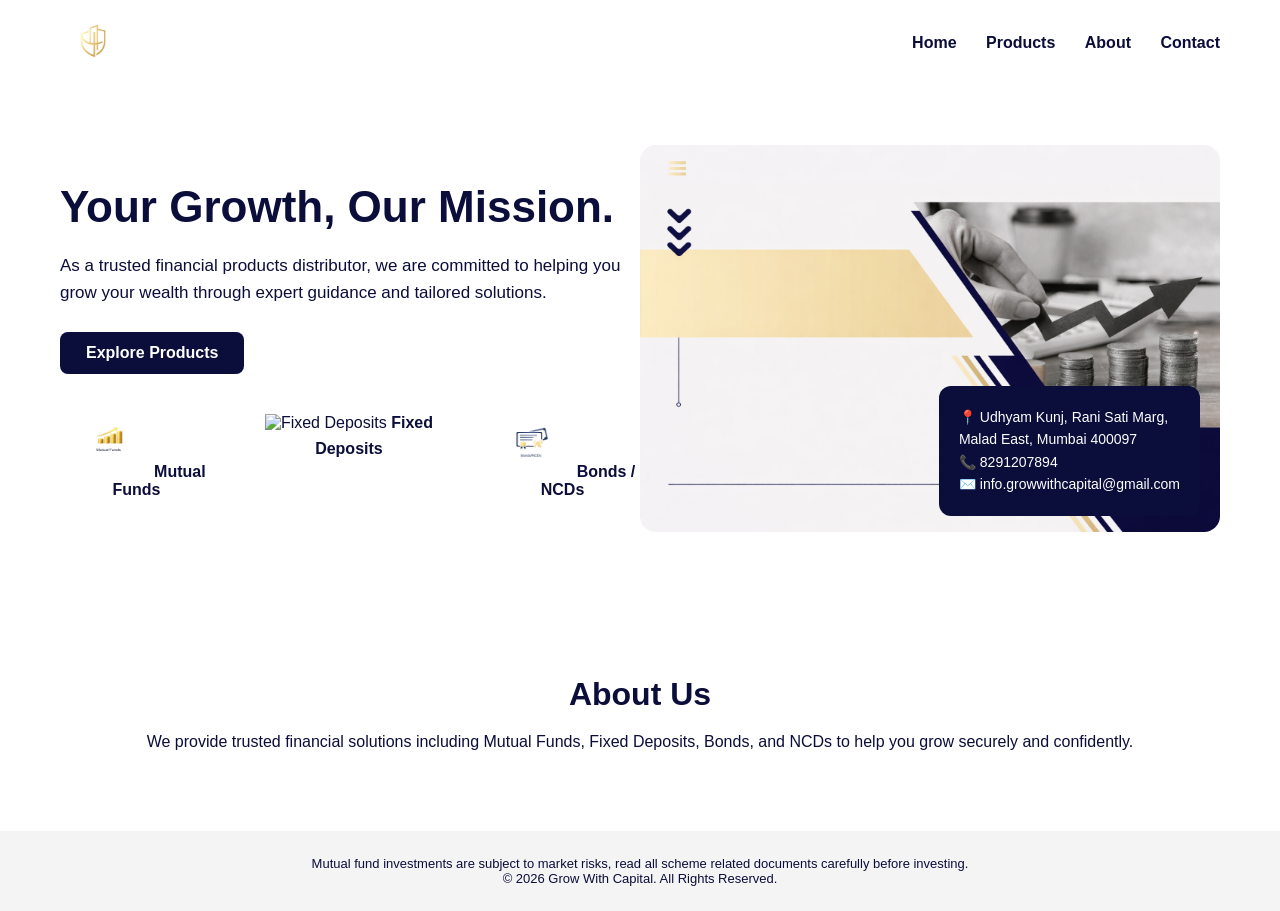
==== index.html @ dd1ecbf8 "Add files via upload" ====
<!DOCTYPE html>
<html lang="en">
<head>
  <meta charset="UTF-8" />
  <meta name="viewport" content="width=device-width, initial-scale=1.0" />
  <title>Grow With Capital – Financial Services</title>
  <link rel="stylesheet" href="style.css" />
</head>
<body>

<!-- HEADER -->
<header class="header">
  <img src="logo.png" class="logo" alt="Grow With Capital">
  <nav>
    <a href="index.html">Home</a>
    <a href="products.html">Products</a>
    <a href="#about">About</a>
    <a href="#contact">Contact</a>
  </nav>
</header>

<!-- HERO -->
<section class="hero">
  <div class="hero-left">
    <h1>Your Growth, Our Mission.</h1>
    <p>
      As a trusted financial products distributor, we are committed to helping
      you grow your wealth through expert guidance and tailored solutions.
    </p>

    <a href="products.html" class="btn">Explore Products</a>

    <!-- INLINE PRODUCTS -->
    <div class="home-products">
      <div class="home-product">
        <img src="mutual-fund.png" alt="Mutual Funds">
        <span>Mutual Funds</span>
      </div>
      <div class="home-product">
        <img src="fixed-deposit.png" alt="Fixed Deposits">
        <span>Fixed Deposits</span>
      </div>
      <div class="home-product">
        <img src="bonds-ncds.png" alt="Bonds / NCDs">
        <span>Bonds / NCDs</span>
      </div>
    </div>
  </div>

  <!-- RIGHT SIDE IMAGE + CONTACT PANEL -->
  <div class="hero-right">
    <img src="hero-bg.png" alt="Finance Growth">

    <div class="contact-panel">
      <p>📍 Udhyam Kunj, Rani Sati Marg,<br>Malad East, Mumbai 400097</p>
      <p>📞 8291207894</p>
      <p>✉️ info.growwithcapital@gmail.com</p>
    </div>
  </div>
</section>

<!-- ABOUT -->
<section id="about" class="about">
  <h2>About Us</h2>
  <p>
    We provide trusted financial solutions including Mutual Funds, Fixed
    Deposits, Bonds, and NCDs to help you grow securely and confidently.
  </p>
</section>

<!-- FOOTER -->
<footer id="contact">
  <p>
    Mutual fund investments are subject to market risks, read all scheme related
    documents carefully before investing.
  </p>
  <p>© 2026 Grow With Capital. All Rights Reserved.</p>
</footer>

</body>
</html>
---- style.css ----
* {
  margin: 0;
  padding: 0;
  box-sizing: border-box;
  font-family: Arial, sans-serif;
}

body {
  color: #0b0d3a;
}

/* HEADER */
.header {
  display: flex;
  justify-content: space-between;
  align-items: center;
  padding: 20px 60px;
}

.logo {
  height: 45px;
}

nav a {
  margin-left: 25px;
  text-decoration: none;
  font-weight: 600;
  color: #0b0d3a;
}

/* HERO */
.hero {
  display: flex;
  padding: 60px;
  align-items: center;
}

.hero-left {
  width: 50%;
}

.hero-left h1 {
  font-size: 44px;
  margin-bottom: 20px;
}

.hero-left p {
  font-size: 17px;
  line-height: 1.6;
  margin-bottom: 25px;
}

.btn {
  display: inline-block;
  padding: 12px 26px;
  background: #0b0d3a;
  color: #fff;
  border-radius: 8px;
  text-decoration: none;
  font-weight: 600;
}

/* INLINE PRODUCTS */
.home-products {
  display: flex;
  gap: 40px;
  margin-top: 40px;
}

.home-product {
  text-align: center;
}

.home-product img {
  height: 55px;
  margin-bottom: 8px;
}

.home-product span {
  font-weight: 600;
}

/* RIGHT SIDE */
.hero-right {
  width: 50%;
  position: relative;
}

.hero-right img {
  width: 100%;
  border-radius: 16px;
}

.contact-panel {
  position: absolute;
  bottom: 20px;
  right: 20px;
  background: #0b0d3a;
  color: #fff;
  padding: 20px;
  border-radius: 12px;
  font-size: 14px;
  line-height: 1.6;
}

/* ABOUT */
.about {
  padding: 80px 60px;
  text-align: center;
}

.about h2 {
  font-size: 32px;
  margin-bottom: 20px;
}

/* FOOTER */
footer {
  padding: 25px;
  text-align: center;
  font-size: 13px;
  background: #f4f4f4;
}
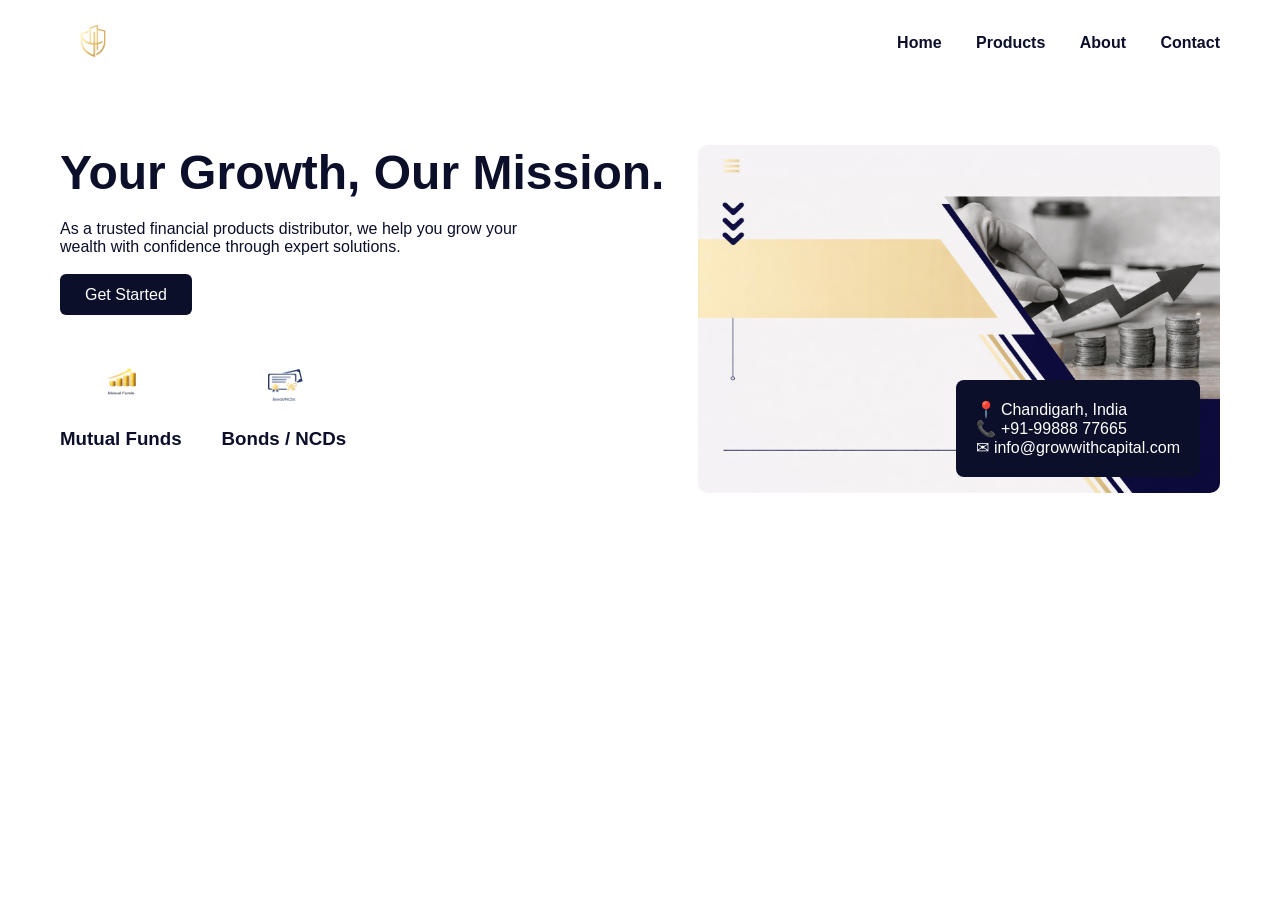
==== commit 420d5b45: "Add files via upload" ====
--- a/index.html
+++ b/index.html
@@ -2,15 +2,14 @@
 <html lang="en">
 <head>
   <meta charset="UTF-8" />
-  <meta name="viewport" content="width=device-width, initial-scale=1.0" />
-  <title>Grow With Capital – Financial Services</title>
+  <title>Grow With Capital</title>
   <link rel="stylesheet" href="style.css" />
 </head>
 <body>
 
-<!-- HEADER -->
-<header class="header">
-  <img src="logo.png" class="logo" alt="Grow With Capital">
+<!-- NAVBAR -->
+<header class="navbar">
+  <img src="logo.png" class="logo" />
   <nav>
     <a href="index.html">Home</a>
     <a href="products.html">Products</a>
@@ -19,63 +18,44 @@
   </nav>
 </header>
 
-<!-- HERO -->
+<!-- HERO SECTION -->
 <section class="hero">
-  <div class="hero-left">
+
+  <!-- LEFT CONTENT -->
+  <div class="hero-content">
     <h1>Your Growth, Our Mission.</h1>
     <p>
-      As a trusted financial products distributor, we are committed to helping
-      you grow your wealth through expert guidance and tailored solutions.
+      As a trusted financial products distributor, we help you grow your
+      wealth with confidence through expert solutions.
     </p>
+    <a href="products.html" class="btn">Get Started</a>
 
-    <a href="products.html" class="btn">Explore Products</a>
+    <!-- PRODUCT PREVIEW (NOT A SEPARATE SECTION) -->
+    <div class="product-preview">
+      <div class="product-card">
+        <img src="mutual-fund.png">
+        <h3>Mutual Funds</h3>
+      </div>
 
-    <!-- INLINE PRODUCTS -->
-    <div class="home-products">
-      <div class="home-product">
-        <img src="mutual-fund.png" alt="Mutual Funds">
-        <span>Mutual Funds</span>
-      </div>
-      <div class="home-product">
-        <img src="fixed-deposit.png" alt="Fixed Deposits">
-        <span>Fixed Deposits</span>
-      </div>
-      <div class="home-product">
-        <img src="bonds-ncds.png" alt="Bonds / NCDs">
-        <span>Bonds / NCDs</span>
+      <div class="product-card">
+        <img src="bonds-ncds.png">
+        <h3>Bonds / NCDs</h3>
       </div>
     </div>
   </div>
 
-  <!-- RIGHT SIDE IMAGE + CONTACT PANEL -->
-  <div class="hero-right">
-    <img src="hero-bg.png" alt="Finance Growth">
+  <!-- RIGHT BLUE PANEL -->
+  <div class="hero-side">
+    <img src="hero-bg.png" class="hero-image">
 
-    <div class="contact-panel">
-      <p>📍 Udhyam Kunj, Rani Sati Marg,<br>Malad East, Mumbai 400097</p>
-      <p>📞 8291207894</p>
-      <p>✉️ info.growwithcapital@gmail.com</p>
+    <div class="contact-box">
+      <p>📍 Chandigarh, India</p>
+      <p>📞 +91-99888 77665</p>
+      <p>✉ info@growwithcapital.com</p>
     </div>
   </div>
+
 </section>
-
-<!-- ABOUT -->
-<section id="about" class="about">
-  <h2>About Us</h2>
-  <p>
-    We provide trusted financial solutions including Mutual Funds, Fixed
-    Deposits, Bonds, and NCDs to help you grow securely and confidently.
-  </p>
-</section>
-
-<!-- FOOTER -->
-<footer id="contact">
-  <p>
-    Mutual fund investments are subject to market risks, read all scheme related
-    documents carefully before investing.
-  </p>
-  <p>© 2026 Grow With Capital. All Rights Reserved.</p>
-</footer>
 
 </body>
 </html>
--- a/style.css
+++ b/style.css
@@ -6,11 +6,12 @@
 }
 
 body {
-  color: #0b0d3a;
+  background: #fff;
+  color: #0b0f2a;
 }
 
-/* HEADER */
-.header {
+/* NAVBAR */
+.navbar {
   display: flex;
   justify-content: space-between;
   align-items: center;
@@ -21,103 +22,96 @@
   height: 45px;
 }
 
-nav a {
-  margin-left: 25px;
+.navbar nav a {
+  margin-left: 30px;
   text-decoration: none;
+  color: #0b0f2a;
   font-weight: 600;
-  color: #0b0d3a;
 }
 
 /* HERO */
 .hero {
   display: flex;
   padding: 60px;
-  align-items: center;
+  position: relative;
 }
 
-.hero-left {
-  width: 50%;
+.hero-content {
+  width: 55%;
 }
 
-.hero-left h1 {
-  font-size: 44px;
+.hero-content h1 {
+  font-size: 48px;
   margin-bottom: 20px;
 }
 
-.hero-left p {
-  font-size: 17px;
-  line-height: 1.6;
-  margin-bottom: 25px;
+.hero-content p {
+  font-size: 16px;
+  max-width: 500px;
+  margin-bottom: 30px;
 }
 
 .btn {
-  display: inline-block;
-  padding: 12px 26px;
-  background: #0b0d3a;
+  background: #0b0f2a;
   color: #fff;
-  border-radius: 8px;
+  padding: 12px 25px;
   text-decoration: none;
-  font-weight: 600;
+  border-radius: 6px;
 }
 
-/* INLINE PRODUCTS */
-.home-products {
+/* PRODUCT PREVIEW */
+.product-preview {
   display: flex;
+  margin-top: 50px;
   gap: 40px;
-  margin-top: 40px;
 }
 
-.home-product {
+.product-card {
   text-align: center;
 }
 
-.home-product img {
-  height: 55px;
-  margin-bottom: 8px;
+.product-card img {
+  height: 60px;
+  margin-bottom: 10px;
 }
 
-.home-product span {
-  font-weight: 600;
-}
-
-/* RIGHT SIDE */
-.hero-right {
-  width: 50%;
+/* RIGHT PANEL */
+.hero-side {
+  width: 45%;
   position: relative;
 }
 
-.hero-right img {
+.hero-image {
   width: 100%;
-  border-radius: 16px;
+  border-radius: 10px;
 }
 
-.contact-panel {
+/* CONTACT BOX */
+.contact-box {
+  background: #0b0f2a;
+  color: #fff;
+  padding: 20px;
   position: absolute;
   bottom: 20px;
   right: 20px;
-  background: #0b0d3a;
-  color: #fff;
-  padding: 20px;
-  border-radius: 12px;
-  font-size: 14px;
-  line-height: 1.6;
+  border-radius: 8px;
 }
 
-/* ABOUT */
-.about {
-  padding: 80px 60px;
-  text-align: center;
+/* PRODUCTS PAGE */
+.products-page {
+  padding: 80px;
 }
 
-.about h2 {
-  font-size: 32px;
-  margin-bottom: 20px;
+.products-page h1 {
+  margin-bottom: 40px;
 }
 
-/* FOOTER */
-footer {
-  padding: 25px;
-  text-align: center;
-  font-size: 13px;
-  background: #f4f4f4;
+.product-detail {
+  display: flex;
+  gap: 30px;
+  margin-bottom: 40px;
 }
+
+.product-detail img {
+  height: 80px;
+}
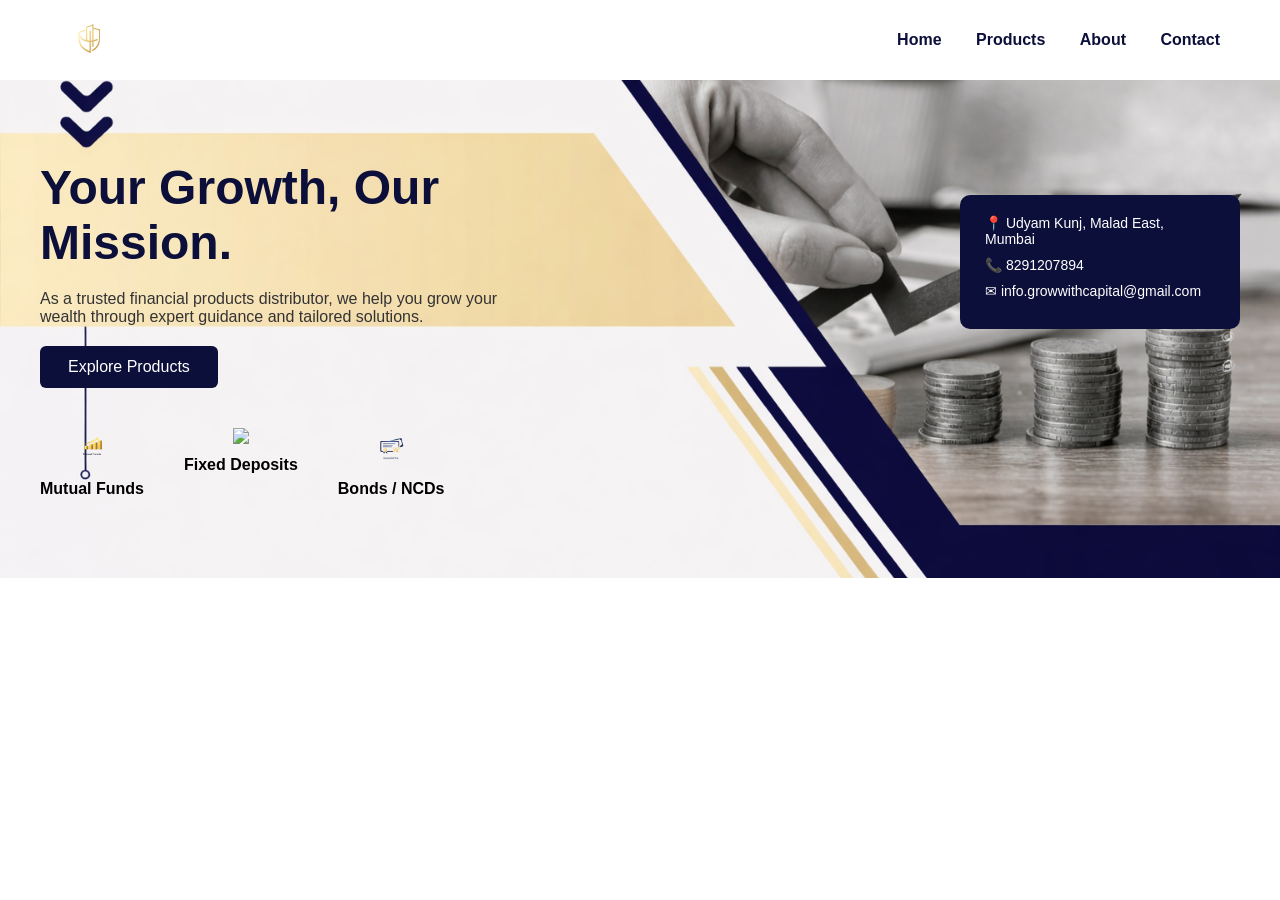
==== commit 7974cdd3: "Add files via upload" ====
--- a/index.html
+++ b/index.html
@@ -7,54 +7,56 @@
 </head>
 <body>
 
-<!-- NAVBAR -->
 <header class="navbar">
   <img src="logo.png" class="logo" />
   <nav>
     <a href="index.html">Home</a>
     <a href="products.html">Products</a>
-    <a href="#about">About</a>
-    <a href="#contact">Contact</a>
+    <a href="#">About</a>
+    <a href="#">Contact</a>
   </nav>
 </header>
 
 <!-- HERO SECTION -->
 <section class="hero">
+  <div class="hero-inner">
 
-  <!-- LEFT CONTENT -->
-  <div class="hero-content">
-    <h1>Your Growth, Our Mission.</h1>
-    <p>
-      As a trusted financial products distributor, we help you grow your
-      wealth with confidence through expert solutions.
-    </p>
-    <a href="products.html" class="btn">Get Started</a>
+    <!-- LEFT CONTENT -->
+    <div class="hero-text">
+      <h1>Your Growth, Our Mission.</h1>
+      <p>
+        As a trusted financial products distributor, we help you grow your
+        wealth through expert guidance and tailored solutions.
+      </p>
+      <a href="products.html" class="btn">Explore Products</a>
 
-    <!-- PRODUCT PREVIEW (NOT A SEPARATE SECTION) -->
-    <div class="product-preview">
-      <div class="product-card">
-        <img src="mutual-fund.png">
-        <h3>Mutual Funds</h3>
-      </div>
-
-      <div class="product-card">
-        <img src="bonds-ncds.png">
-        <h3>Bonds / NCDs</h3>
+      <!-- INLINE PRODUCTS (NOT A SEPARATE SECTION) -->
+      <div class="home-products">
+        <div>
+          <img src="mutual-fund.png" />
+          <span>Mutual Funds</span>
+        </div>
+        <div>
+          <img src="fixed-deposit.png" />
+          <span>Fixed Deposits</span>
+        </div>
+        <div>
+          <img src="bonds-ncds.png" />
+          <span>Bonds / NCDs</span>
+        </div>
       </div>
     </div>
+
+    <!-- RIGHT IMAGE AREA -->
+    <div class="hero-image">
+      <div class="contact-box">
+        <p>📍 Udyam Kunj, Malad East, Mumbai</p>
+        <p>📞 8291207894</p>
+        <p>✉ info.growwithcapital@gmail.com</p>
+      </div>
+    </div>
+
   </div>
-
-  <!-- RIGHT BLUE PANEL -->
-  <div class="hero-side">
-    <img src="hero-bg.png" class="hero-image">
-
-    <div class="contact-box">
-      <p>📍 Chandigarh, India</p>
-      <p>📞 +91-99888 77665</p>
-      <p>✉ info@growwithcapital.com</p>
-    </div>
-  </div>
-
 </section>
 
 </body>
--- a/style.css
+++ b/style.css
@@ -6,8 +6,7 @@
 }
 
 body {
-  background: #fff;
-  color: #0b0f2a;
+  background: #ffffff;
 }
 
 /* NAVBAR */
@@ -18,100 +17,97 @@
   padding: 20px 60px;
 }
 
-.logo {
-  height: 45px;
+.navbar .logo {
+  height: 40px;
 }
 
 .navbar nav a {
   margin-left: 30px;
   text-decoration: none;
-  color: #0b0f2a;
+  font-weight: 600;
+  color: #0b0f3a;
+}
+
+/* HERO BACKGROUND */
+.hero {
+  background: url("hero-bg.png") no-repeat center center;
+  background-size: cover;
+  padding: 80px 0;
+}
+
+.hero-inner {
+  max-width: 1200px;
+  margin: auto;
+  display: flex;
+  align-items: center;
+}
+
+/* LEFT SIDE */
+.hero-text {
+  width: 50%;
+}
+
+.hero-text h1 {
+  font-size: 48px;
+  color: #0b0f3a;
+}
+
+.hero-text p {
+  margin: 20px 0;
+  font-size: 16px;
+  color: #333;
+  max-width: 500px;
+}
+
+.btn {
+  display: inline-block;
+  padding: 12px 28px;
+  background: #0b0f3a;
+  color: #fff;
+  border-radius: 6px;
+  text-decoration: none;
+}
+
+/* INLINE PRODUCTS */
+.home-products {
+  display: flex;
+  gap: 40px;
+  margin-top: 40px;
+}
+
+.home-products div {
+  text-align: center;
+}
+
+.home-products img {
+  height: 40px;
+}
+
+.home-products span {
+  display: block;
+  margin-top: 8px;
   font-weight: 600;
 }
 
-/* HERO */
-.hero {
-  display: flex;
-  padding: 60px;
+/* RIGHT SIDE */
+.hero-image {
+  width: 50%;
   position: relative;
-}
-
-.hero-content {
-  width: 55%;
-}
-
-.hero-content h1 {
-  font-size: 48px;
-  margin-bottom: 20px;
-}
-
-.hero-content p {
-  font-size: 16px;
-  max-width: 500px;
-  margin-bottom: 30px;
-}
-
-.btn {
-  background: #0b0f2a;
-  color: #fff;
-  padding: 12px 25px;
-  text-decoration: none;
-  border-radius: 6px;
-}
-
-/* PRODUCT PREVIEW */
-.product-preview {
-  display: flex;
-  margin-top: 50px;
-  gap: 40px;
-}
-
-.product-card {
-  text-align: center;
-}
-
-.product-card img {
-  height: 60px;
-  margin-bottom: 10px;
-}
-
-/* RIGHT PANEL */
-.hero-side {
-  width: 45%;
-  position: relative;
-}
-
-.hero-image {
-  width: 100%;
-  border-radius: 10px;
 }
 
 /* CONTACT BOX */
 .contact-box {
-  background: #0b0f2a;
+  position: absolute;
+  bottom: 0;
+  right: 0;
+  background: #0b0f3a;
   color: #fff;
-  padding: 20px;
-  position: absolute;
-  bottom: 20px;
-  right: 20px;
-  border-radius: 8px;
+  padding: 20px 25px;
+  border-radius: 10px;
+  width: 280px;
 }
 
-/* PRODUCTS PAGE */
-.products-page {
-  padding: 80px;
+.contact-box p {
+  margin-bottom: 10px;
+  font-size: 14px;
 }
-
-.products-page h1 {
-  margin-bottom: 40px;
-}
-
-.product-detail {
-  display: flex;
-  gap: 30px;
-  margin-bottom: 40px;
-}
-
-.product-detail img {
-  height: 80px;
-}
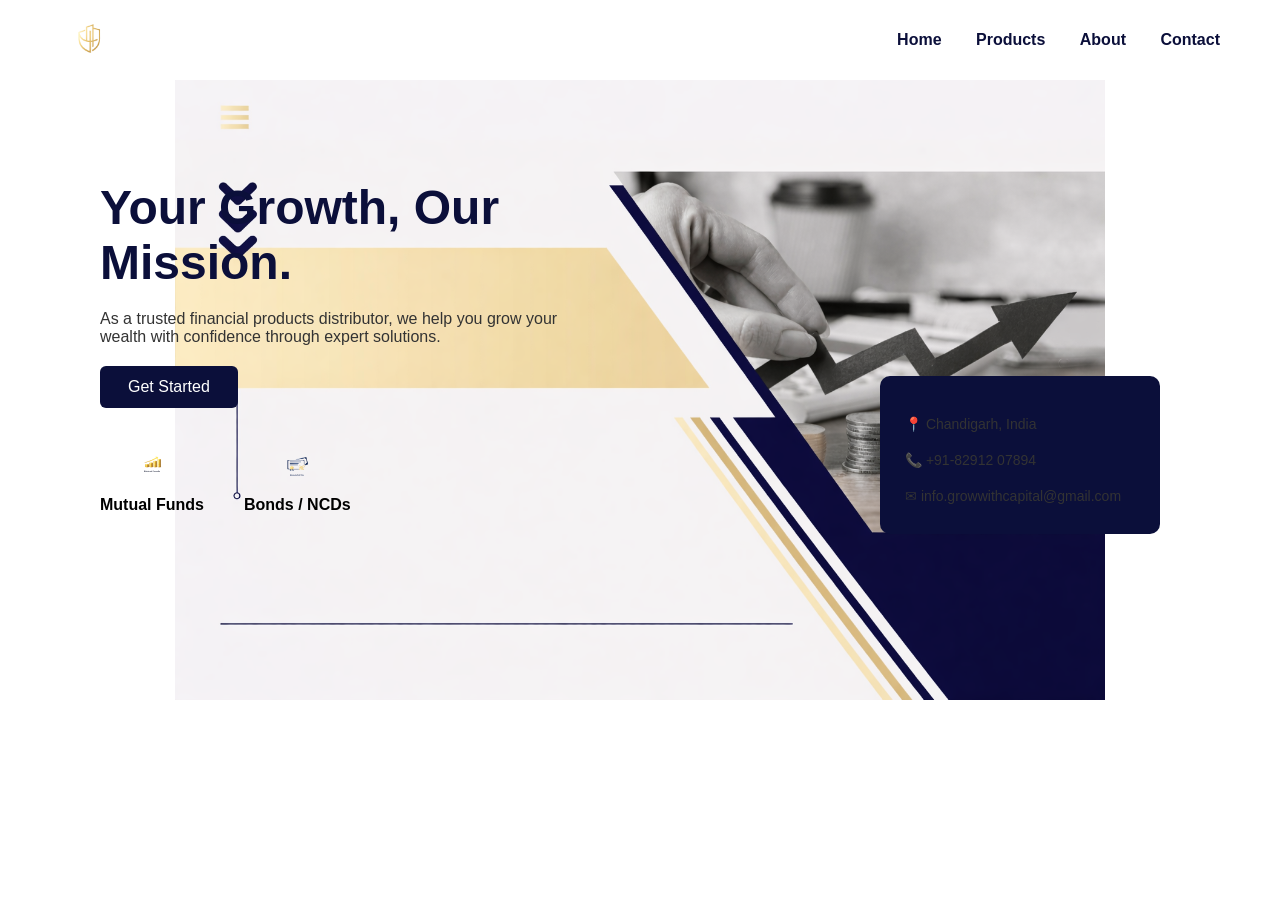
==== commit 9ecb88d7: "Add files via upload" ====
--- a/index.html
+++ b/index.html
@@ -17,47 +17,34 @@
   </nav>
 </header>
 
-<!-- HERO SECTION -->
 <section class="hero">
-  <div class="hero-inner">
+  <div class="hero-content">
 
-    <!-- LEFT CONTENT -->
-    <div class="hero-text">
-      <h1>Your Growth, Our Mission.</h1>
-      <p>
-        As a trusted financial products distributor, we help you grow your
-        wealth through expert guidance and tailored solutions.
-      </p>
-      <a href="products.html" class="btn">Explore Products</a>
+    <h1>Your Growth, Our Mission.</h1>
 
-      <!-- INLINE PRODUCTS (NOT A SEPARATE SECTION) -->
-      <div class="home-products">
-        <div>
-          <img src="mutual-fund.png" />
-          <span>Mutual Funds</span>
-        </div>
-        <div>
-          <img src="fixed-deposit.png" />
-          <span>Fixed Deposits</span>
-        </div>
-        <div>
-          <img src="bonds-ncds.png" />
-          <span>Bonds / NCDs</span>
-        </div>
+    <p>
+      As a trusted financial products distributor, we help you grow your
+      wealth with confidence through expert solutions.
+    </p>
+
+    <a href="products.html" class="btn">Get Started</a>
+
+    <div class="home-products">
+      <div>
+        <img src="mutual-fund.png" />
+        <span>Mutual Funds</span>
+      </div>
+      <div>
+        <img src="bonds-ncds.png" />
+        <span>Bonds / NCDs</span>
       </div>
     </div>
 
-    <!-- RIGHT IMAGE AREA -->
-    <div class="hero-image">
-      <div class="contact-box">
-        <p>📍 Udyam Kunj, Malad East, Mumbai</p>
-        <p>📞 8291207894</p>
-        <p>✉ info.growwithcapital@gmail.com</p>
-      </div>
+    <div class="contact-box">
+      <p>📍 Chandigarh, India</p>
+      <p>📞 +91-82912 07894</p>
+      <p>✉ info.growwithcapital@gmail.com</p>
     </div>
 
   </div>
 </section>
-
-</body>
-</html>
--- a/style.css
+++ b/style.css
@@ -30,35 +30,34 @@
 
 /* HERO BACKGROUND */
 .hero {
+  position: relative;
+  height: 620px;
   background: url("hero-bg.png") no-repeat center center;
-  background-size: cover;
-  padding: 80px 0;
+  background-size: contain;
 }
 
-.hero-inner {
+.hero-content {
+  position: relative;
   max-width: 1200px;
   margin: auto;
-  display: flex;
-  align-items: center;
+  padding: 100px 60px;
 }
 
-/* LEFT SIDE */
-.hero-text {
-  width: 50%;
-}
-
-.hero-text h1 {
+/* TEXT */
+.hero h1 {
   font-size: 48px;
   color: #0b0f3a;
-}
-
-.hero-text p {
-  margin: 20px 0;
-  font-size: 16px;
-  color: #333;
   max-width: 500px;
 }
 
+.hero p {
+  margin: 20px 0;
+  max-width: 480px;
+  font-size: 16px;
+  color: #333;
+}
+
+/* BUTTON */
 .btn {
   display: inline-block;
   padding: 12px 28px;
@@ -68,7 +67,7 @@
   text-decoration: none;
 }
 
-/* INLINE PRODUCTS */
+/* PRODUCTS INLINE */
 .home-products {
   display: flex;
   gap: 40px;
@@ -80,7 +79,7 @@
 }
 
 .home-products img {
-  height: 40px;
+  height: 36px;
 }
 
 .home-products span {
@@ -89,19 +88,13 @@
   font-weight: 600;
 }
 
-/* RIGHT SIDE */
-.hero-image {
-  width: 50%;
-  position: relative;
-}
-
-/* CONTACT BOX */
+/* CONTACT BOX — OVER IMAGE */
 .contact-box {
   position: absolute;
-  bottom: 0;
-  right: 0;
+  right: 80px;
+  bottom: 80px;
   background: #0b0f3a;
-  color: #fff;
+  color: white;
   padding: 20px 25px;
   border-radius: 10px;
   width: 280px;
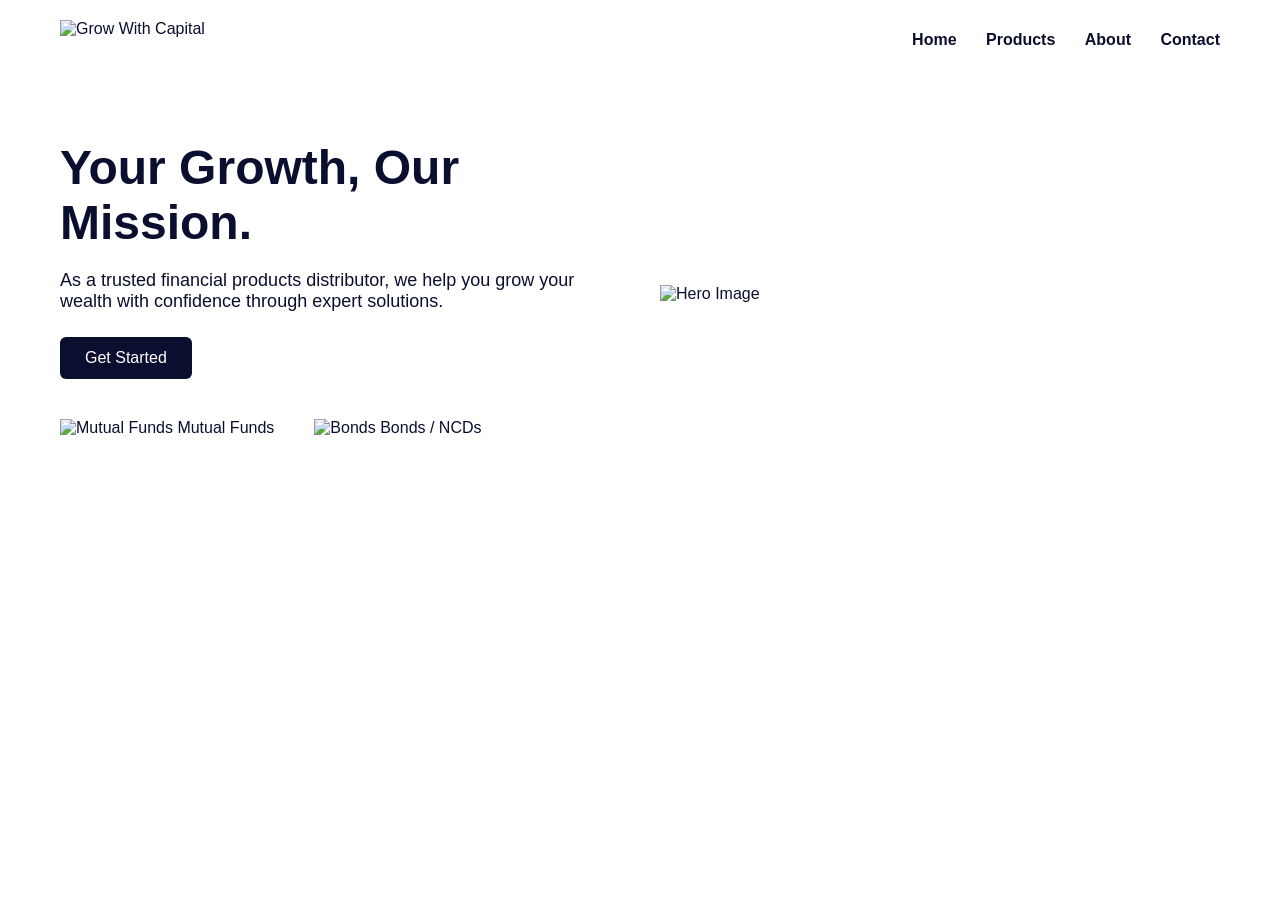
==== commit cd988167: "Add files via upload" ====
--- a/index.html
+++ b/index.html
@@ -2,13 +2,14 @@
 <html lang="en">
 <head>
   <meta charset="UTF-8" />
+  <meta name="viewport" content="width=device-width, initial-scale=1.0" />
   <title>Grow With Capital</title>
   <link rel="stylesheet" href="style.css" />
 </head>
 <body>
 
-<header class="navbar">
-  <img src="logo.png" class="logo" />
+<header class="header">
+  <img src="assets/logo.png" alt="Grow With Capital" class="logo">
   <nav>
     <a href="index.html">Home</a>
     <a href="products.html">Products</a>
@@ -18,33 +19,30 @@
 </header>
 
 <section class="hero">
-  <div class="hero-content">
-
+  <div class="hero-left">
     <h1>Your Growth, Our Mission.</h1>
-
     <p>
       As a trusted financial products distributor, we help you grow your
       wealth with confidence through expert solutions.
     </p>
-
     <a href="products.html" class="btn">Get Started</a>
 
-    <div class="home-products">
+    <div class="products-icons">
       <div>
-        <img src="mutual-fund.png" />
+        <img src="assets/mutual-fund.png" alt="Mutual Funds">
         <span>Mutual Funds</span>
       </div>
       <div>
-        <img src="bonds-ncds.png" />
+        <img src="assets/bonds.png" alt="Bonds">
         <span>Bonds / NCDs</span>
       </div>
     </div>
+  </div>
 
-    <div class="contact-box">
-      <p>📍 Chandigarh, India</p>
-      <p>📞 +91-82912 07894</p>
-      <p>✉ info.growwithcapital@gmail.com</p>
-    </div>
-
+  <div class="hero-right">
+    <img src="assets/hero-bg.png" alt="Hero Image">
   </div>
 </section>
+
+</body>
+</html>
--- a/style.css
+++ b/style.css
@@ -7,100 +7,118 @@
 
 body {
   background: #ffffff;
+  color: #0b0f2f;
 }
 
-/* NAVBAR */
-.navbar {
+/* HEADER */
+.header {
+  max-width: 1200px;
+  margin: auto;
+  padding: 20px;
   display: flex;
   justify-content: space-between;
   align-items: center;
-  padding: 20px 60px;
 }
 
-.navbar .logo {
+.logo {
   height: 40px;
 }
 
-.navbar nav a {
-  margin-left: 30px;
+.header nav a {
+  margin-left: 25px;
   text-decoration: none;
+  color: #0b0f2f;
   font-weight: 600;
-  color: #0b0f3a;
 }
 
-/* HERO BACKGROUND */
+/* HERO */
 .hero {
-  position: relative;
-  height: 620px;
-  background: url("hero-bg.png") no-repeat center center;
-  background-size: contain;
+  max-width: 1200px;
+  margin: auto;
+  padding: 60px 20px;
+  display: flex;
+  align-items: center;
+  gap: 40px;
 }
 
-.hero-content {
-  position: relative;
-  max-width: 1200px;
-  margin: auto;
-  padding: 100px 60px;
+.hero-left {
+  flex: 1;
 }
 
-/* TEXT */
-.hero h1 {
+.hero-left h1 {
   font-size: 48px;
-  color: #0b0f3a;
-  max-width: 500px;
+  margin-bottom: 20px;
 }
 
-.hero p {
-  margin: 20px 0;
-  max-width: 480px;
-  font-size: 16px;
-  color: #333;
+.hero-left p {
+  font-size: 18px;
+  max-width: 520px;
+  margin-bottom: 25px;
 }
 
-/* BUTTON */
 .btn {
   display: inline-block;
-  padding: 12px 28px;
-  background: #0b0f3a;
+  background: #0b0f2f;
   color: #fff;
+  padding: 12px 25px;
   border-radius: 6px;
   text-decoration: none;
 }
 
-/* PRODUCTS INLINE */
-.home-products {
+/* ICONS */
+.products-icons {
+  margin-top: 40px;
   display: flex;
   gap: 40px;
-  margin-top: 40px;
 }
 
-.home-products div {
+.products-icons div {
   text-align: center;
 }
 
-.home-products img {
-  height: 36px;
+.products-icons img {
+  height: 40px;
+  margin-bottom: 10px;
 }
 
-.home-products span {
-  display: block;
-  margin-top: 8px;
-  font-weight: 600;
+/* HERO IMAGE */
+.hero-right {
+  flex: 1;
 }
 
-/* CONTACT BOX — OVER IMAGE */
-.contact-box {
-  position: absolute;
-  right: 80px;
-  bottom: 80px;
-  background: #0b0f3a;
-  color: white;
-  padding: 20px 25px;
-  border-radius: 10px;
-  width: 280px;
+.hero-right img {
+  width: 100%;
+  height: auto;
+  max-height: 420px;
+  object-fit: contain;
 }
 
-.contact-box p {
-  margin-bottom: 10px;
-  font-size: 14px;
+/* PRODUCTS PAGE */
+.products-page {
+  max-width: 1200px;
+  margin: auto;
+  padding: 60px 20px;
 }
+
+.products-page h1 {
+  text-align: center;
+  margin-bottom: 50px;
+}
+
+.product-grid {
+  display: grid;
+  grid-template-columns: repeat(auto-fit, minmax(250px, 1fr));
+  gap: 30px;
+}
+
+.product-card {
+  background: #f8f8f8;
+  padding: 30px;
+  border-radius: 12px;
+  text-align: center;
+}
+
+.product-card img {
+  height: 50px;
+  margin-bottom: 15px;
+}
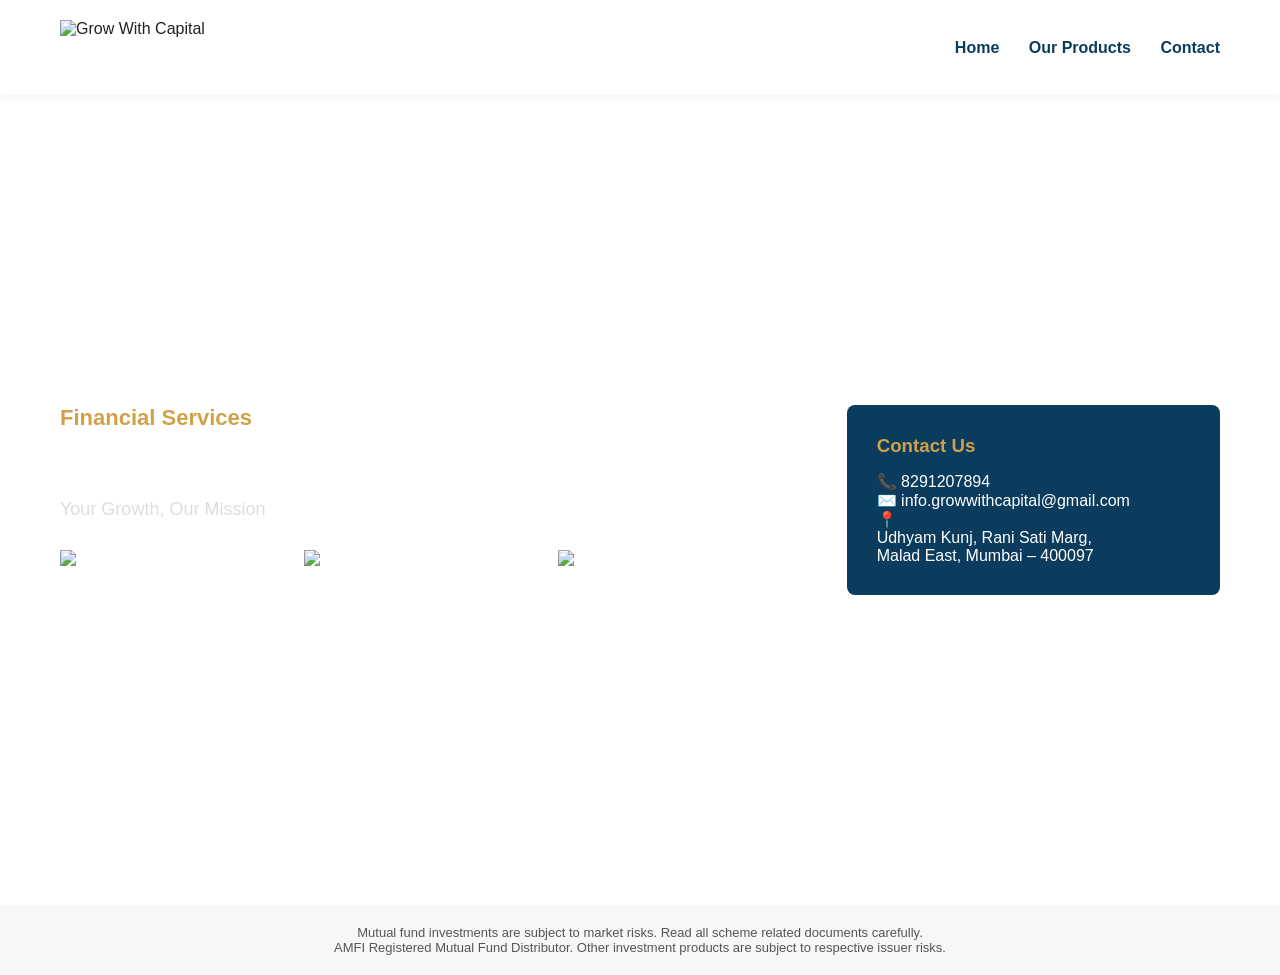
==== commit 31b8ab13: "Add files via upload" ====
--- a/index.html
+++ b/index.html
@@ -1,48 +1,70 @@
 <!DOCTYPE html>
 <html lang="en">
 <head>
-  <meta charset="UTF-8" />
-  <meta name="viewport" content="width=device-width, initial-scale=1.0" />
+  <meta charset="UTF-8">
   <title>Grow With Capital</title>
-  <link rel="stylesheet" href="style.css" />
+  <meta name="viewport" content="width=device-width, initial-scale=1.0">
+  <link rel="stylesheet" href="style.css">
 </head>
 <body>
 
 <header class="header">
-  <img src="assets/logo.png" alt="Grow With Capital" class="logo">
-  <nav>
-    <a href="index.html">Home</a>
-    <a href="products.html">Products</a>
-    <a href="#">About</a>
-    <a href="#">Contact</a>
-  </nav>
+  <div class="container header-flex">
+    <img src="images/logo.png" class="logo" alt="Grow With Capital">
+    <nav>
+      <a href="index.html">Home</a>
+      <a href="products.html">Our Products</a>
+      <a href="#contact">Contact</a>
+    </nav>
+  </div>
 </header>
 
 <section class="hero">
-  <div class="hero-left">
-    <h1>Your Growth, Our Mission.</h1>
-    <p>
-      As a trusted financial products distributor, we help you grow your
-      wealth with confidence through expert solutions.
-    </p>
-    <a href="products.html" class="btn">Get Started</a>
+  <div class="container hero-grid">
 
-    <div class="products-icons">
-      <div>
-        <img src="assets/mutual-fund.png" alt="Mutual Funds">
-        <span>Mutual Funds</span>
-      </div>
-      <div>
-        <img src="assets/bonds.png" alt="Bonds">
-        <span>Bonds / NCDs</span>
+    <!-- LEFT SIDE -->
+    <div class="hero-text">
+      <h2>Financial Services</h2>
+      <h1>Where Your Financial Growth Begins</h1>
+      <p class="slogan">Your Growth, Our Mission</p>
+
+      <div class="products-inline">
+        <div>
+          <img src="images/mf.png" alt="Mutual Funds">
+          <span>Mutual Funds</span>
+        </div>
+        <div>
+          <img src="images/fd.png" alt="Fixed Deposit">
+          <span>Fixed Deposits</span>
+        </div>
+        <div>
+          <img src="images/bonds.png" alt="Bonds and NCDs">
+          <span>Bonds / NCDs</span>
+        </div>
       </div>
     </div>
-  </div>
 
-  <div class="hero-right">
-    <img src="assets/hero-bg.png" alt="Hero Image">
+    <!-- RIGHT SIDE CONTACT -->
+    <div class="hero-contact" id="contact">
+      <h3>Contact Us</h3>
+      <p><strong>📞</strong> 8291207894</p>
+      <p><strong>✉️</strong> info.growwithcapital@gmail.com</p>
+      <p>
+        <strong>📍</strong><br>
+        Udhyam Kunj, Rani Sati Marg,<br>
+        Malad East, Mumbai – 400097
+      </p>
+    </div>
+
   </div>
 </section>
 
+<footer class="footer">
+  <p>
+    Mutual fund investments are subject to market risks. Read all scheme related documents carefully.<br>
+    AMFI Registered Mutual Fund Distributor. Other investment products are subject to respective issuer risks.
+  </p>
+</footer>
+
 </body>
 </html>
--- a/style.css
+++ b/style.css
@@ -2,123 +2,111 @@
   margin: 0;
   padding: 0;
   box-sizing: border-box;
-  font-family: Arial, sans-serif;
+  font-family: "Segoe UI", Arial, sans-serif;
 }
 
 body {
   background: #ffffff;
-  color: #0b0f2f;
+  color: #222;
 }
 
 /* HEADER */
 .header {
-  max-width: 1200px;
-  margin: auto;
-  padding: 20px;
+  background: #ffffff;
+  box-shadow: 0 2px 10px rgba(0,0,0,0.05);
+}
+
+.header-flex {
   display: flex;
   justify-content: space-between;
   align-items: center;
 }
 
 .logo {
-  height: 40px;
+  height: 55px;
 }
 
-.header nav a {
+nav a {
   margin-left: 25px;
   text-decoration: none;
-  color: #0b0f2f;
   font-weight: 600;
+  color: #0b3c5d;
 }
 
-/* HERO */
-.hero {
+/* CONTAINER */
+.container {
   max-width: 1200px;
   margin: auto;
-  padding: 60px 20px;
+  padding: 20px;
+}
+
+/* HERO SECTION */
+.hero {
+  background: url("images/hero-bg.png") center center / cover no-repeat;
+  min-height: 90vh;
   display: flex;
   align-items: center;
-  gap: 40px;
 }
 
-.hero-left {
-  flex: 1;
+.hero-grid {
+  display: grid;
+  grid-template-columns: 2fr 1fr;
+  gap: 40px;
+  width: 100%;
 }
 
-.hero-left h1 {
-  font-size: 48px;
-  margin-bottom: 20px;
+/* HERO TEXT */
+.hero-text h2 {
+  color: #cfa24a;
+  font-size: 22px;
 }
 
-.hero-left p {
-  font-size: 18px;
-  max-width: 520px;
-  margin-bottom: 25px;
+.hero-text h1 {
+  font-size: 42px;
+  color: #ffffff;
+  margin: 10px 0;
 }
 
-.btn {
-  display: inline-block;
-  background: #0b0f2f;
-  color: #fff;
-  padding: 12px 25px;
-  border-radius: 6px;
-  text-decoration: none;
+.slogan {
+  font-size: 18px;
+  color: #dddddd;
+  margin-bottom: 30px;
 }
 
-/* ICONS */
-.products-icons {
-  margin-top: 40px;
+/* PRODUCTS INLINE */
+.products-inline {
   display: flex;
-  gap: 40px;
-}
-
-.products-icons div {
-  text-align: center;
-}
-
-.products-icons img {
-  height: 40px;
-  margin-bottom: 10px;
-}
-
-/* HERO IMAGE */
-.hero-right {
-  flex: 1;
-}
-
-.hero-right img {
-  width: 100%;
-  height: auto;
-  max-height: 420px;
-  object-fit: contain;
-}
-
-/* PRODUCTS PAGE */
-.products-page {
-  max-width: 1200px;
-  margin: auto;
-  padding: 60px 20px;
-}
-
-.products-page h1 {
-  text-align: center;
-  margin-bottom: 50px;
-}
-
-.product-grid {
-  display: grid;
-  grid-template-columns: repeat(auto-fit, minmax(250px, 1fr));
   gap: 30px;
 }
 
-.product-card {
-  background: #f8f8f8;
-  padding: 30px;
-  border-radius: 12px;
+.products-inline div {
   text-align: center;
+  color: #ffffff;
 }
 
-.product-card img {
-  height: 50px;
+.products-inline img {
+  height: 55px;
+  margin-bottom: 8px;
+}
+
+/* CONTACT BOX */
+.hero-contact {
+  background: #0b3c5d;
+  color: #ffffff;
+  padding: 30px;
+  border-radius: 8px;
+}
+
+.hero-contact h3 {
+  color: #cfa24a;
   margin-bottom: 15px;
 }
+
+/* FOOTER */
+.footer {
+  background: #f7f7f7;
+  padding: 20px;
+  text-align: center;
+  font-size: 13px;
+  color: #555;
+}
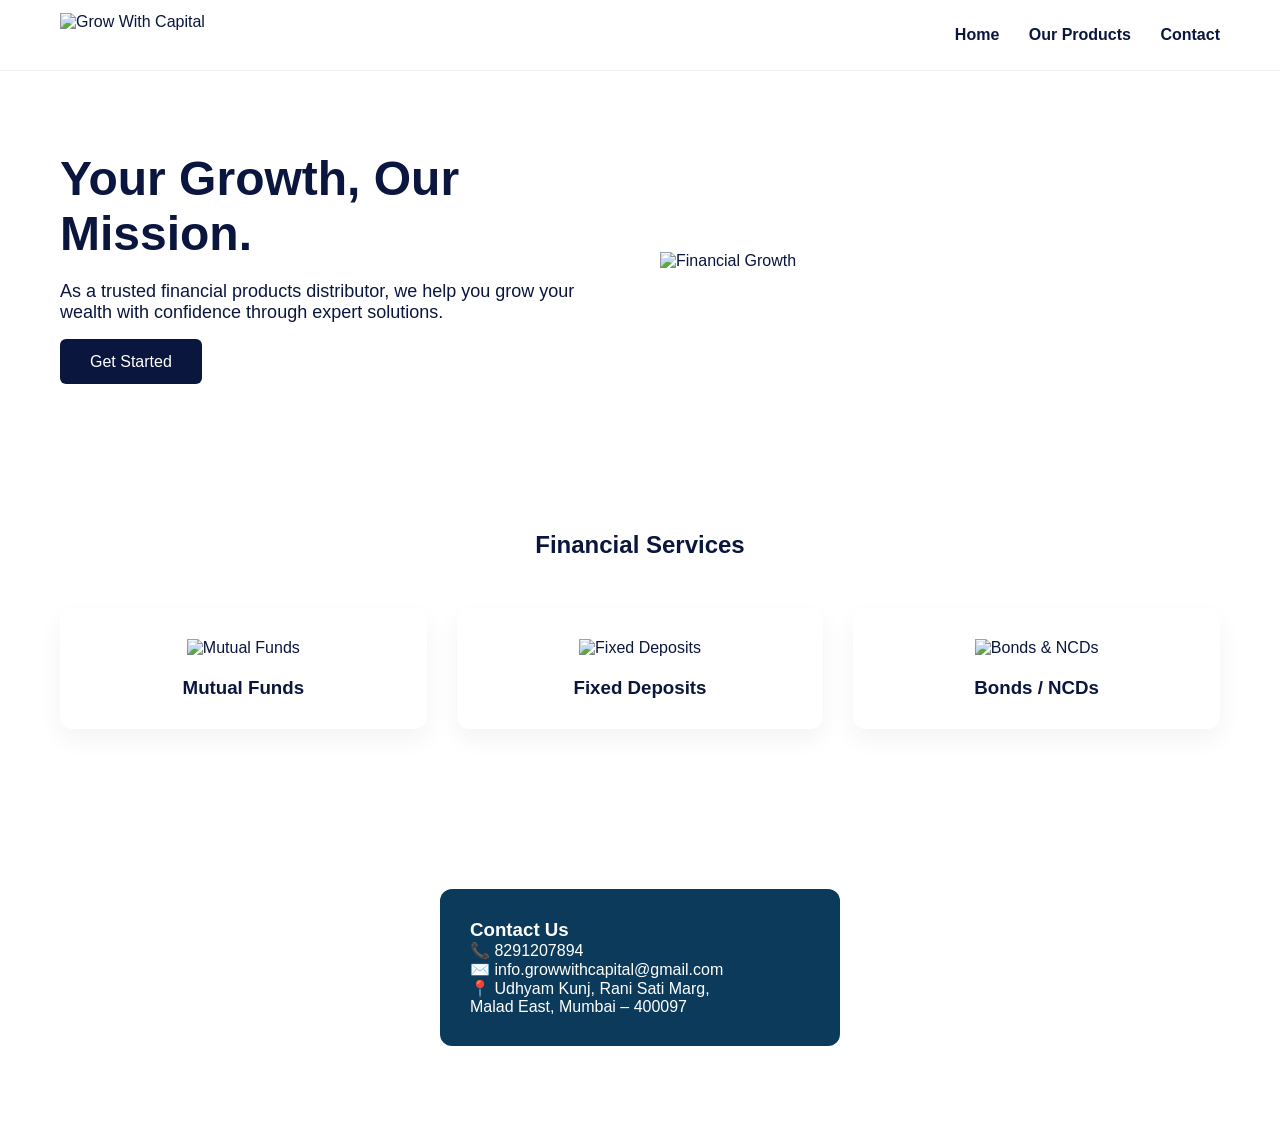
==== commit a34c77cb: "Add files via upload" ====
--- a/index.html
+++ b/index.html
@@ -1,16 +1,16 @@
 <!DOCTYPE html>
 <html lang="en">
 <head>
-  <meta charset="UTF-8">
+  <meta charset="UTF-8" />
+  <meta name="viewport" content="width=device-width, initial-scale=1.0" />
   <title>Grow With Capital</title>
-  <meta name="viewport" content="width=device-width, initial-scale=1.0">
-  <link rel="stylesheet" href="style.css">
+  <link rel="stylesheet" href="style.css" />
 </head>
 <body>
 
-<header class="header">
-  <div class="container header-flex">
-    <img src="images/logo.png" class="logo" alt="Grow With Capital">
+<header class="navbar">
+  <div class="container nav-wrap">
+    <img src="images/logo.png" alt="Grow With Capital" class="logo" />
     <nav>
       <a href="index.html">Home</a>
       <a href="products.html">Our Products</a>
@@ -20,51 +20,53 @@
 </header>
 
 <section class="hero">
-  <div class="container hero-grid">
-
-    <!-- LEFT SIDE -->
+  <div class="container hero-wrap">
     <div class="hero-text">
-      <h2>Financial Services</h2>
-      <h1>Where Your Financial Growth Begins</h1>
-      <p class="slogan">Your Growth, Our Mission</p>
-
-      <div class="products-inline">
-        <div>
-          <img src="images/mf.png" alt="Mutual Funds">
-          <span>Mutual Funds</span>
-        </div>
-        <div>
-          <img src="images/fd.png" alt="Fixed Deposit">
-          <span>Fixed Deposits</span>
-        </div>
-        <div>
-          <img src="images/bonds.png" alt="Bonds and NCDs">
-          <span>Bonds / NCDs</span>
-        </div>
-      </div>
+      <h1>Your Growth, Our Mission.</h1>
+      <p>
+        As a trusted financial products distributor, we help you grow your
+        wealth with confidence through expert solutions.
+      </p>
+      <a href="products.html" class="btn">Get Started</a>
     </div>
 
-    <!-- RIGHT SIDE CONTACT -->
-    <div class="hero-contact" id="contact">
-      <h3>Contact Us</h3>
-      <p><strong>📞</strong> 8291207894</p>
-      <p><strong>✉️</strong> info.growwithcapital@gmail.com</p>
-      <p>
-        <strong>📍</strong><br>
-        Udhyam Kunj, Rani Sati Marg,<br>
-        Malad East, Mumbai – 400097
-      </p>
+    <div class="hero-image">
+      <img src="images/hero-bg.png" alt="Financial Growth">
     </div>
-
   </div>
 </section>
 
-<footer class="footer">
-  <p>
-    Mutual fund investments are subject to market risks. Read all scheme related documents carefully.<br>
-    AMFI Registered Mutual Fund Distributor. Other investment products are subject to respective issuer risks.
-  </p>
-</footer>
+<section class="products-preview">
+  <div class="container">
+    <h2>Financial Services</h2>
+
+    <div class="cards">
+      <div class="card">
+        <img src="images/mf.png" alt="Mutual Funds">
+        <h3>Mutual Funds</h3>
+      </div>
+
+      <div class="card">
+        <img src="images/fd.png" alt="Fixed Deposits">
+        <h3>Fixed Deposits</h3>
+      </div>
+
+      <div class="card">
+        <img src="images/bonds.png" alt="Bonds & NCDs">
+        <h3>Bonds / NCDs</h3>
+      </div>
+    </div>
+  </div>
+</section>
+
+<section id="contact" class="contact">
+  <div class="container contact-box">
+    <h3>Contact Us</h3>
+    <p>📞 8291207894</p>
+    <p>✉️ info.growwithcapital@gmail.com</p>
+    <p>📍 Udhyam Kunj, Rani Sati Marg,<br>Malad East, Mumbai – 400097</p>
+  </div>
+</section>
 
 </body>
 </html>
--- a/style.css
+++ b/style.css
@@ -2,111 +2,136 @@
   margin: 0;
   padding: 0;
   box-sizing: border-box;
-  font-family: "Segoe UI", Arial, sans-serif;
+  font-family: Arial, Helvetica, sans-serif;
 }
 
 body {
   background: #ffffff;
-  color: #222;
+  color: #0b163f;
 }
 
-/* HEADER */
-.header {
-  background: #ffffff;
-  box-shadow: 0 2px 10px rgba(0,0,0,0.05);
+.container {
+  max-width: 1200px;
+  margin: auto;
+  padding: 0 20px;
 }
 
-.header-flex {
+/* NAVBAR */
+.navbar {
+  background: #fff;
+  border-bottom: 1px solid #eee;
+}
+
+.nav-wrap {
   display: flex;
   justify-content: space-between;
   align-items: center;
+  height: 70px;
 }
 
 .logo {
-  height: 55px;
+  height: 45px;
 }
 
 nav a {
   margin-left: 25px;
   text-decoration: none;
+  color: #0b163f;
   font-weight: 600;
-  color: #0b3c5d;
 }
 
-/* CONTAINER */
-.container {
-  max-width: 1200px;
-  margin: auto;
-  padding: 20px;
+/* HERO */
+.hero {
+  padding: 80px 0;
 }
 
-/* HERO SECTION */
-.hero {
-  background: url("images/hero-bg.png") center center / cover no-repeat;
-  min-height: 90vh;
-  display: flex;
+.hero-wrap {
+  display: grid;
+  grid-template-columns: 1fr 1fr;
   align-items: center;
-}
-
-.hero-grid {
-  display: grid;
-  grid-template-columns: 2fr 1fr;
   gap: 40px;
-  width: 100%;
-}
-
-/* HERO TEXT */
-.hero-text h2 {
-  color: #cfa24a;
-  font-size: 22px;
 }
 
 .hero-text h1 {
-  font-size: 42px;
-  color: #ffffff;
-  margin: 10px 0;
+  font-size: 48px;
+  margin-bottom: 20px;
 }
 
-.slogan {
+.hero-text p {
   font-size: 18px;
-  color: #dddddd;
   margin-bottom: 30px;
 }
 
-/* PRODUCTS INLINE */
-.products-inline {
-  display: flex;
+.btn {
+  background: #0b163f;
+  color: #fff;
+  padding: 14px 30px;
+  text-decoration: none;
+  border-radius: 6px;
+}
+
+.hero-image img {
+  width: 100%;
+  max-width: 500px;
+}
+
+/* PRODUCTS */
+.products-preview,
+.products-page {
+  padding: 80px 0;
+}
+
+.products-preview h2,
+.products-page h1 {
+  text-align: center;
+  margin-bottom: 50px;
+}
+
+.cards {
+  display: grid;
+  grid-template-columns: repeat(auto-fit, minmax(250px, 1fr));
   gap: 30px;
 }
 
-.products-inline div {
+.card {
+  background: #fff;
+  padding: 30px;
   text-align: center;
-  color: #ffffff;
+  border-radius: 12px;
+  box-shadow: 0 10px 25px rgba(0,0,0,0.05);
 }
 
-.products-inline img {
-  height: 55px;
-  margin-bottom: 8px;
+.card img {
+  height: 60px;
+  margin-bottom: 20px;
 }
 
-/* CONTACT BOX */
-.hero-contact {
-  background: #0b3c5d;
-  color: #ffffff;
-  padding: 30px;
-  border-radius: 8px;
+/* CONTACT */
+.contact {
+  padding: 80px 0;
 }
 
-.hero-contact h3 {
-  color: #cfa24a;
-  margin-bottom: 15px;
+.contact-box {
+  max-width: 400px;
+  background: #0b3a5b;
+  color: #fff;
+  padding: 30px;
+  border-radius: 12px;
+  margin-left: auto;
 }
 
-/* FOOTER */
-.footer {
-  background: #f7f7f7;
-  padding: 20px;
-  text-align: center;
-  font-size: 13px;
-  color: #555;
+/* MOBILE */
+@media (max-width: 768px) {
+  .hero-wrap {
+    grid-template-columns: 1fr;
+    text-align: center;
+  }
+
+  nav a {
+    margin-left: 15px;
+  }
+
+  .contact-box {
+    margin: auto;
+  }
 }
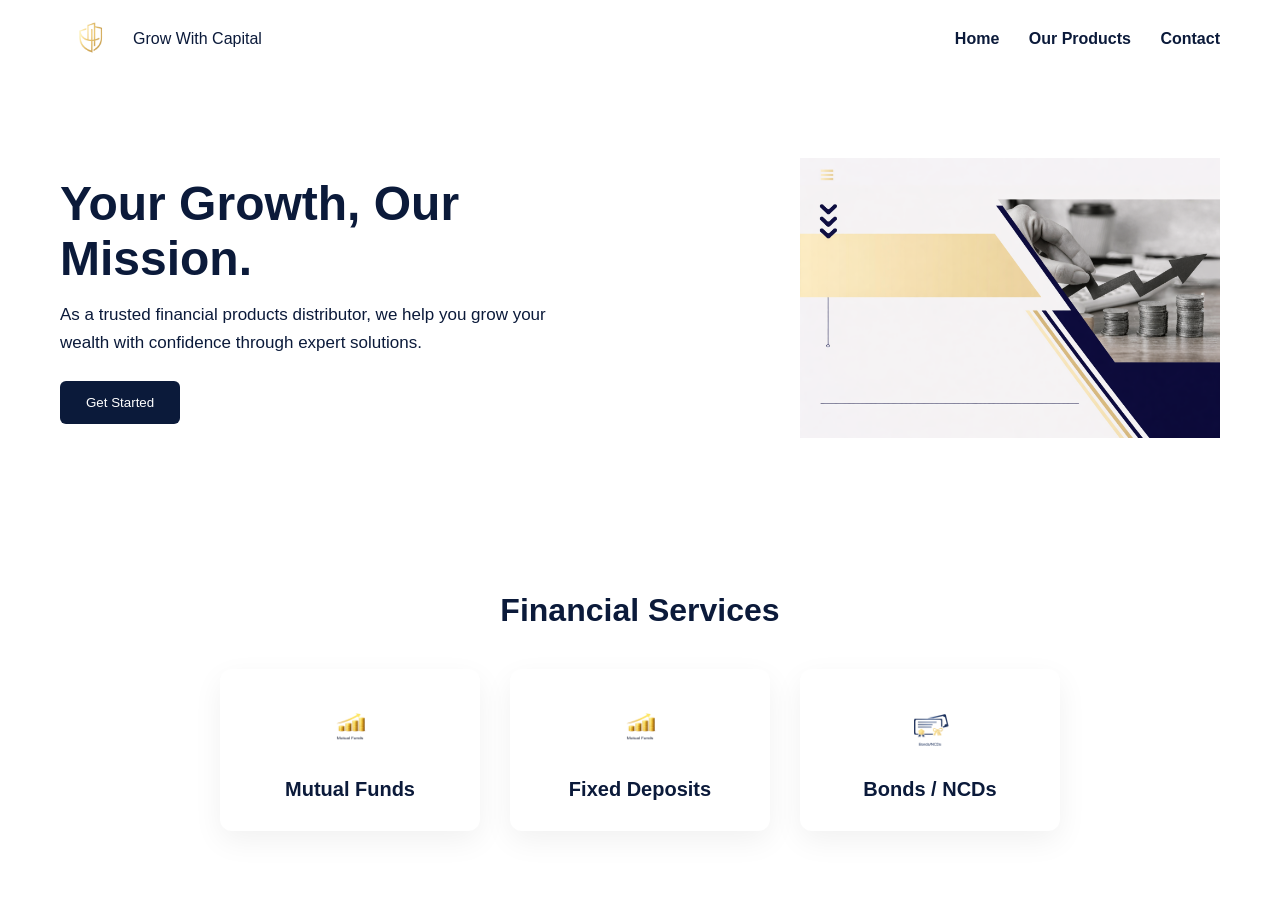
==== commit 4348ccec: "Add files via upload" ====
--- a/index.html
+++ b/index.html
@@ -2,69 +2,58 @@
 <html lang="en">
 <head>
   <meta charset="UTF-8" />
-  <meta name="viewport" content="width=device-width, initial-scale=1.0" />
+  <meta name="viewport" content="width=device-width, initial-scale=1.0"/>
   <title>Grow With Capital</title>
   <link rel="stylesheet" href="style.css" />
 </head>
 <body>
 
 <header class="navbar">
-  <div class="container nav-wrap">
-    <img src="images/logo.png" alt="Grow With Capital" class="logo" />
-    <nav>
-      <a href="index.html">Home</a>
-      <a href="products.html">Our Products</a>
-      <a href="#contact">Contact</a>
-    </nav>
+  <div class="logo">
+    <img src="logo.png" alt="Grow With Capital Logo">
+    <span>Grow With Capital</span>
   </div>
+
+  <nav>
+    <a href="index.html">Home</a>
+    <a href="products.html">Our Products</a>
+    <a href="#contact">Contact</a>
+  </nav>
 </header>
 
 <section class="hero">
-  <div class="container hero-wrap">
-    <div class="hero-text">
-      <h1>Your Growth, Our Mission.</h1>
-      <p>
-        As a trusted financial products distributor, we help you grow your
-        wealth with confidence through expert solutions.
-      </p>
-      <a href="products.html" class="btn">Get Started</a>
-    </div>
+  <div class="hero-text">
+    <h1>Your Growth, Our Mission.</h1>
+    <p>
+      As a trusted financial products distributor, we help you grow your
+      wealth with confidence through expert solutions.
+    </p>
+    <button>Get Started</button>
+  </div>
 
-    <div class="hero-image">
-      <img src="images/hero-bg.png" alt="Financial Growth">
-    </div>
+  <div class="hero-image">
+    <img src="hero-bg.png" alt="Financial Growth">
   </div>
 </section>
 
-<section class="products-preview">
-  <div class="container">
-    <h2>Financial Services</h2>
+<section class="services">
+  <h2>Financial Services</h2>
 
-    <div class="cards">
-      <div class="card">
-        <img src="images/mf.png" alt="Mutual Funds">
-        <h3>Mutual Funds</h3>
-      </div>
+  <div class="cards">
+    <div class="card">
+      <img src="mf.png" alt="Mutual Funds">
+      <h3>Mutual Funds</h3>
+    </div>
 
-      <div class="card">
-        <img src="images/fd.png" alt="Fixed Deposits">
-        <h3>Fixed Deposits</h3>
-      </div>
+    <div class="card">
+      <img src="fd.png" alt="Fixed Deposits">
+      <h3>Fixed Deposits</h3>
+    </div>
 
-      <div class="card">
-        <img src="images/bonds.png" alt="Bonds & NCDs">
-        <h3>Bonds / NCDs</h3>
-      </div>
+    <div class="card">
+      <img src="bonds.png" alt="Bonds & NCDs">
+      <h3>Bonds / NCDs</h3>
     </div>
-  </div>
-</section>
-
-<section id="contact" class="contact">
-  <div class="container contact-box">
-    <h3>Contact Us</h3>
-    <p>📞 8291207894</p>
-    <p>✉️ info.growwithcapital@gmail.com</p>
-    <p>📍 Udhyam Kunj, Rani Sati Marg,<br>Malad East, Mumbai – 400097</p>
   </div>
 </section>
 
--- a/style.css
+++ b/style.css
@@ -2,136 +2,106 @@
   margin: 0;
   padding: 0;
   box-sizing: border-box;
-  font-family: Arial, Helvetica, sans-serif;
+  font-family: Arial, sans-serif;
 }
 
 body {
   background: #ffffff;
-  color: #0b163f;
-}
-
-.container {
-  max-width: 1200px;
-  margin: auto;
-  padding: 0 20px;
+  color: #0b1a3a;
 }
 
 /* NAVBAR */
 .navbar {
-  background: #fff;
-  border-bottom: 1px solid #eee;
-}
-
-.nav-wrap {
   display: flex;
   justify-content: space-between;
   align-items: center;
-  height: 70px;
+  padding: 18px 60px;
+  background: #ffffff;
 }
 
 .logo {
-  height: 45px;
+  display: flex;
+  align-items: center;
+  gap: 10px;
 }
 
-nav a {
+.logo img {
+  height: 42px;
+}
+
+.navbar nav a {
   margin-left: 25px;
   text-decoration: none;
-  color: #0b163f;
+  color: #0b1a3a;
   font-weight: 600;
 }
 
 /* HERO */
 .hero {
-  padding: 80px 0;
+  display: flex;
+  align-items: center;
+  justify-content: space-between;
+  padding: 80px 60px;
 }
 
-.hero-wrap {
-  display: grid;
-  grid-template-columns: 1fr 1fr;
-  align-items: center;
-  gap: 40px;
+.hero-text {
+  max-width: 520px;
 }
 
 .hero-text h1 {
   font-size: 48px;
-  margin-bottom: 20px;
+  margin-bottom: 15px;
 }
 
 .hero-text p {
-  font-size: 18px;
-  margin-bottom: 30px;
+  font-size: 17px;
+  line-height: 1.6;
+  margin-bottom: 25px;
 }
 
-.btn {
-  background: #0b163f;
-  color: #fff;
-  padding: 14px 30px;
-  text-decoration: none;
+.hero-text button {
+  background: #0b1a3a;
+  color: white;
+  border: none;
+  padding: 14px 26px;
   border-radius: 6px;
+  cursor: pointer;
 }
 
 .hero-image img {
-  width: 100%;
-  max-width: 500px;
+  max-width: 420px;
 }
 
-/* PRODUCTS */
-.products-preview,
-.products-page {
-  padding: 80px 0;
+/* SERVICES */
+.services {
+  padding: 70px 60px;
+  text-align: center;
 }
 
-.products-preview h2,
-.products-page h1 {
-  text-align: center;
-  margin-bottom: 50px;
+.services h2 {
+  font-size: 32px;
+  margin-bottom: 40px;
 }
 
 .cards {
-  display: grid;
-  grid-template-columns: repeat(auto-fit, minmax(250px, 1fr));
+  display: flex;
   gap: 30px;
+  justify-content: center;
 }
 
 .card {
-  background: #fff;
+  background: #ffffff;
   padding: 30px;
-  text-align: center;
+  width: 260px;
   border-radius: 12px;
-  box-shadow: 0 10px 25px rgba(0,0,0,0.05);
+  box-shadow: 0 10px 30px rgba(0,0,0,0.06);
 }
 
 .card img {
   height: 60px;
-  margin-bottom: 20px;
+  margin-bottom: 15px;
 }
 
-/* CONTACT */
-.contact {
-  padding: 80px 0;
+.card h3 {
+  font-size: 20px;
 }
-
-.contact-box {
-  max-width: 400px;
-  background: #0b3a5b;
-  color: #fff;
-  padding: 30px;
-  border-radius: 12px;
-  margin-left: auto;
-}
-
-/* MOBILE */
-@media (max-width: 768px) {
-  .hero-wrap {
-    grid-template-columns: 1fr;
-    text-align: center;
-  }
-
-  nav a {
-    margin-left: 15px;
-  }
-
-  .contact-box {
-    margin: auto;
-  }
-}
